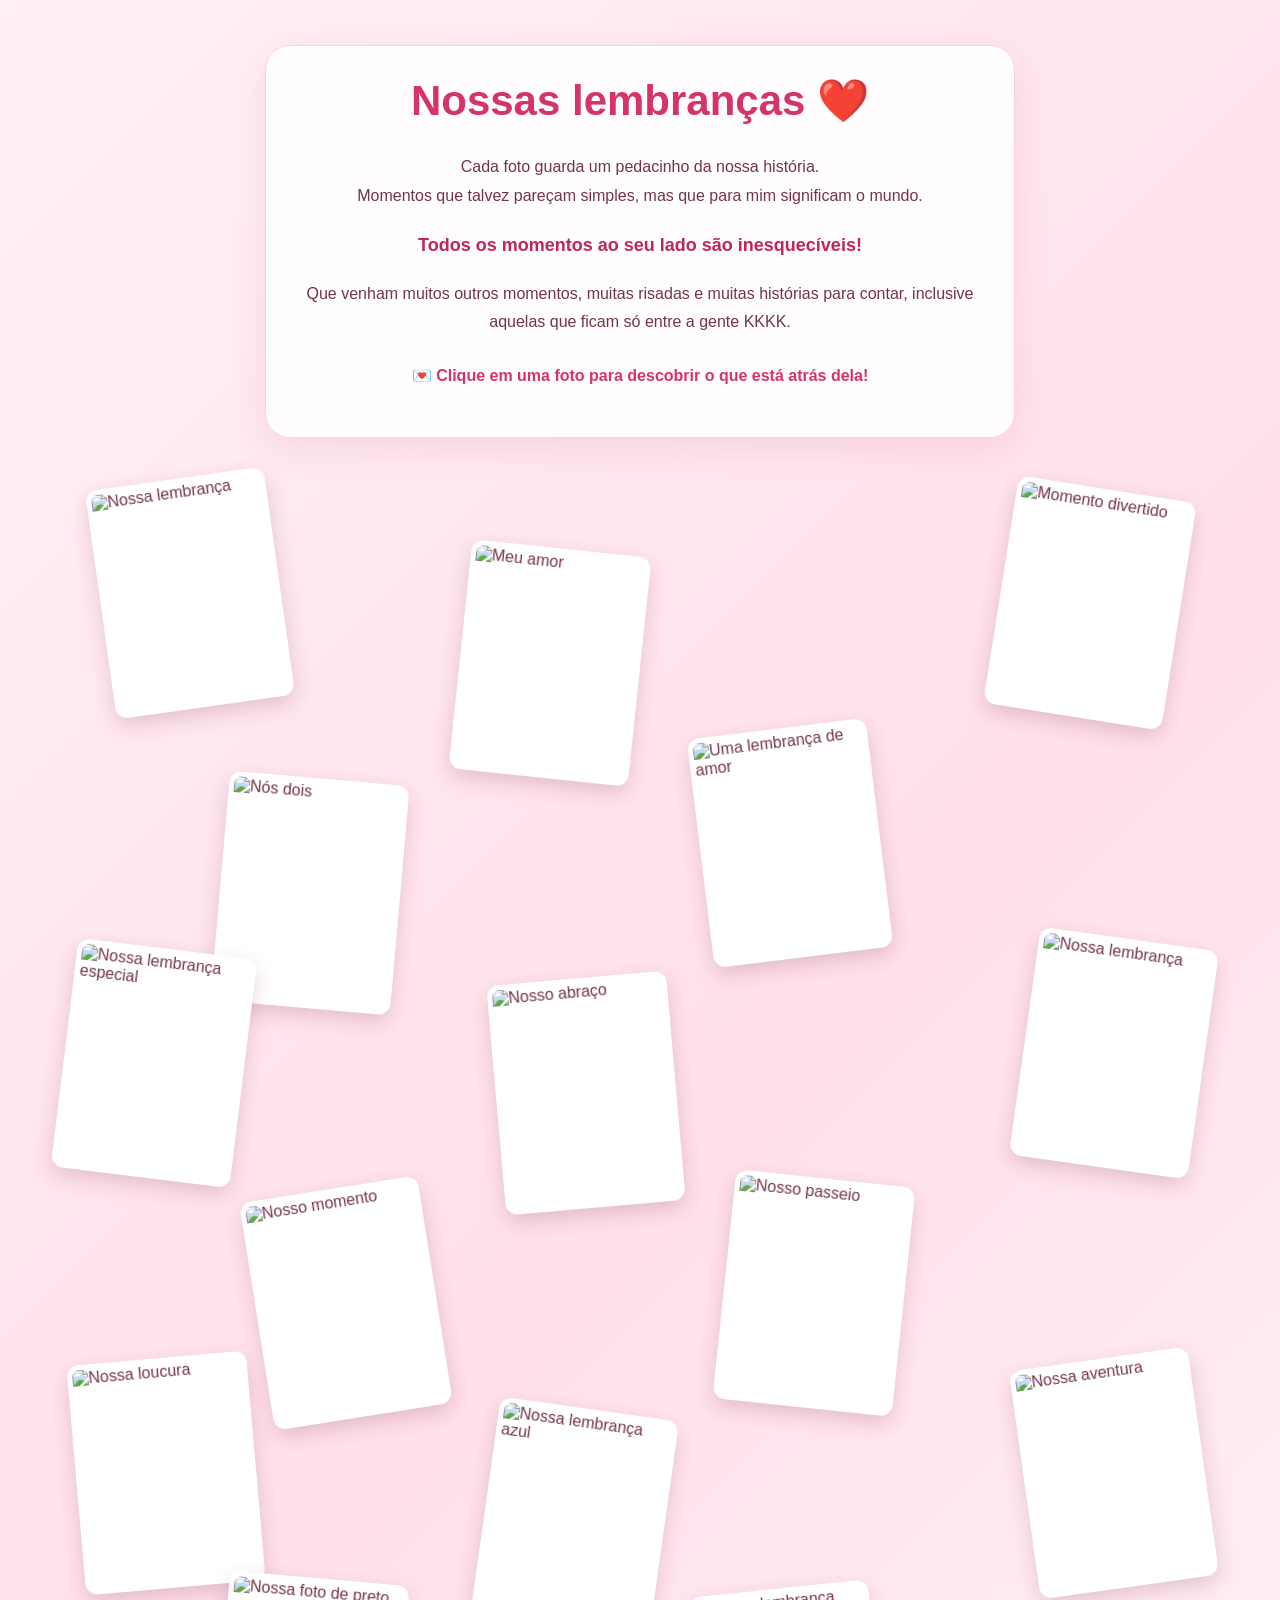
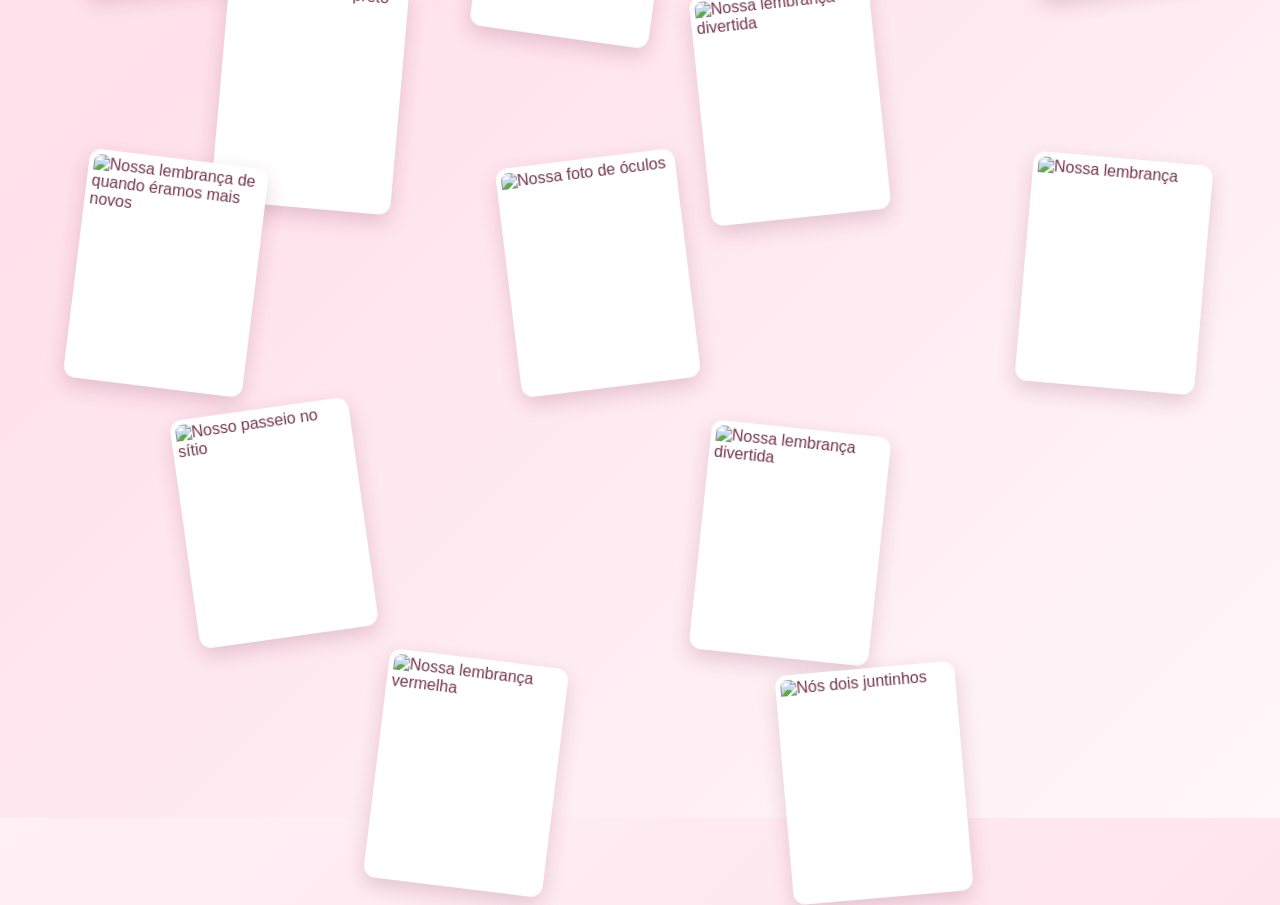
==== fotos.html @ 97cca9d7 "Add files via upload" ====
<!DOCTYPE html>
<html lang="pt-BR">

<head>
    <meta charset="UTF-8">
    <meta name="viewport" content="width=device-width, initial-scale=1.0">

    <title>Nossas lembranças ❤️</title>

    <link rel="stylesheet" href="fotos.css">
    <script src="script.js" defer></script>
</head>

<body>

    <header class="card">
        <h1>Nossas lembranças ❤️</h1>

        <p>
            Cada foto guarda um pedacinho da nossa história.
            <br>
            Momentos que talvez pareçam simples,
            mas que para mim significam o mundo.
        </p>

        <h4>Todos os momentos ao seu lado são inesquecíveis!</h4>

        <p>
            Que venham muitos outros momentos,
            muitas risadas e muitas histórias para contar,
            inclusive aquelas que ficam só entre a gente KKKK.
        </p>

        <p class="instrucao">
            💌 Clique em uma foto para descobrir o que está atrás dela!
        </p>
    </header>

    <main class="galeria">

        <div class="foto-card foto1">
            <div class="foto-card-interno">
                <div class="foto-frente">
                    <img src="img/mkesa.png" alt="Nossa lembrança">
                </div>
                <div class="foto-verso">
                    <span class="coracao"></span>
                    <h3>Nossos momentos</h3>
                    <p>Cada rolê no shopping ou na calçada são especiais!</p>
                    <small>Toque para voltar ↩</small>
                </div>
            </div>
        </div>

        <div class="foto-card foto2">
            <div class="foto-card-interno">
                <div class="foto-frente">
                    <img src="img/meuamorzão.png" alt="Meu amor">
                </div>
                <div class="foto-verso">
                    <span class="coracao"></span>
                    <h3>LEMBRA DESSE DIA MOR??</h3>
                    <p>lembro da gente se lambusando com o sorvete do mequi kkk</p>
                    <small>Toque para voltar ↩</small>
                </div>
            </div>
        </div>

        <div class="foto-card foto3">
            <div class="foto-card-interno">
                <div class="foto-frente">
                    <img src="img/Guloso.png" alt="Momento divertido">
                </div>
                <div class="foto-verso">
                    <span class="coracao"></span>
                    <h3>Nossos beijinhos</h3>
                    <p>Pra mim cada beijo seu vale mais que ouro, eu te amo tantooo!</p>
                    <small>Toque para voltar ↩</small>
                </div>
            </div>
        </div>

        <div class="foto-card foto4">
            <div class="foto-card-interno">
                <div class="foto-frente">
                    <img src="img/casal.png" alt="Nós dois">
                </div>
                <div class="foto-verso">
                    <span class="coracao"></span>
                    <h3>Zé do hamburguer, seus 18</h3>
                    <p>Seu primeiro ainiversario namorando, vamos comemorar muitos anos de vida ainda!</p>
                    <small>Toque para voltar ↩</small>
                </div>
            </div>
        </div>

        <div class="foto-card foto5">
            <div class="foto-card-interno">
                <div class="foto-frente">
                    <img src="img/amor.png" alt="Uma lembrança de amor">
                </div>
                <div class="foto-verso">
                    <span class="coracao"></span>
                    <h3>Minha flor</h3>
                    <p>Voce ta muito linda nessa foto se loucoooo!</p>
                    <p>Você é uma das partes mais lindas da minha história. Obrigado por existir!</p>
                    <small>Toque para voltar ↩</small>
                </div>
            </div>
        </div>

        <div class="foto-card foto6">
            <div class="foto-card-interno">
                <div class="foto-frente">
                    <img src="img/spevc.png" alt="Nossa lembrança especial">
                </div>
                <div class="foto-verso">
                    <span class="coracao">spfc</span>
                    <h3>Primeira vez no Morumbi</h3>
                    <p>Nossa história começou com uma mensagem depois do amasso do nosso São Paulo no CUrinthians. E te levar ao Morumbi, meu amor, com certeza vai ser uma das melhores memórias da minha vida!</p>
                    <small>Toque para voltar ↩</small>
                </div>
            </div>
        </div>

        <div class="foto-card foto7">
            <div class="foto-card-interno">
                <div class="foto-frente">
                    <img src="img/abraço.jpg" alt="Nosso abraço">
                </div>
                <div class="foto-verso">
                    <span class="coracao"></span>
                    <h3>Meu lugar</h3>
                    <p>Meu lugar favorito é pertinho de você, onde tudo parece ficar bem.</p>
                    <small>Toque para voltar ↩</small>
                </div>
            </div>
        </div>

        <div class="foto-card foto8">
            <div class="foto-card-interno">
                <div class="foto-frente">
                    <img src="img/laranja.jpg" alt="Nossa lembrança">
                </div>
                <div class="foto-verso">
                    <span class="coracao"></span>
                    <h3>Nossa história</h3>
                    <p>Cada capítulo ao seu lado me dá vontade de descobrir o próximo.</p>
                    <small>Toque para voltar ↩</small>
                </div>
            </div>
        </div>

        <div class="foto-card foto9">
            <div class="foto-card-interno">
                <div class="foto-frente">
                    <img src="img/sol.jpg" alt="Nosso momento">
                </div>
                <div class="foto-verso">
                    <span class="coracao"></span>
                    <h3>Minha luz</h3>
                    <p>Você ilumina meus dias de um jeito que nem consigo explicar.</p>
                    <small>Toque para voltar ↩</small>
                </div>
            </div>
        </div>

        <div class="foto-card foto10">
            <div class="foto-card-interno">
                <div class="foto-frente">
                    <img src="img/renner.jpg" alt="Nosso passeio">
                </div>
                <div class="foto-verso">
                    <span class="coracao"></span>
                    <h3>Até nos passeios</h3>
                    <p>Não importa onde estamos. O que faz tudo especial é estar com você.</p>
                    <small>Toque para voltar ↩</small>
                </div>
            </div>
        </div>

        <div class="foto-card foto11">
            <div class="foto-card-interno">
                <div class="foto-frente">
                    <img src="img/loucura.jpg" alt="Nossa loucura">
                </div>
                <div class="foto-verso">
                    <span class="coracao">🤪</span>
                    <h3>Somos loucos né? </h3>
                    <p>Que nunca faltem nossas brincadeiras, nossas risadas e nossas loucuras!</p>
                    <small>Toque para voltar ↩</small>
                </div>
            </div>
        </div>

        <div class="foto-card foto12">
            <div class="foto-card-interno">
                <div class="foto-frente">
                    <img src="img/azul.jpg" alt="Nossa lembrança azul">
                </div>
                <div class="foto-verso">
                    <span class="coracao"></span>
                    <h3>Você é especial</h3>
                    <p>amor, to escrevndo essas coisas e lembrando de cada dia, eu te amo demais, amo os dias que eu faltava na escola pra ir no culto adorar a Deus com vc </p>
                    <small>Toque para voltar ↩</small>
                </div>
            </div>
        </div>

        <div class="foto-card foto13">
            <div class="foto-card-interno">
                <div class="foto-frente">
                    <img src="img/cavalo.jpg" alt="Nossa aventura">
                </div>
                <div class="foto-verso">
                    <span class="coracao"></span>
                    <h3>Nossas aventuras</h3>
                    <p>Quero colecionar muitas aventuras, viagens e histórias com você.</p>
                    <small>Toque para voltar ↩</small>
                </div>
            </div>
        </div>

        <div class="foto-card foto14">
            <div class="foto-card-interno">
                <div class="foto-frente">
                    <img src="img/depreto.jpg" alt="Nossa foto de preto">
                </div>
                <div class="foto-verso">
                    <span class="coracao"></span>
                    <h3>Voce é poderosa</h3>
                    <p>Nesse domingo aqui voce tava muito linda, tava poderosa, como sempre né; e eu vou comer sempre kkkkkk</p>
                    <small>Toque para voltar ↩</small>
                </div>
            </div>
        </div>

        <div class="foto-card foto16">
            <div class="foto-card-interno">
                <div class="foto-frente">
                    <img src="img/homemaranha.jpg" alt="Nossa lembrança divertida">
                </div>
                <div class="foto-verso">
                    <span class="coracao">🕷️</span>
                    <h3>Minha heroína gostosa</h3>
                    <p>Cineminha com vc, por mais momentos de cinema juntinhos!</p>
                    <small>Toque para voltar ↩</small>
                </div>
            </div>
        </div>

        <div class="foto-card foto17">
            <div class="foto-card-interno">
                <div class="foto-frente">
                    <img src="img/novinhos.jpg" alt="Nossa lembrança de quando éramos mais novos">
                </div>
                <div class="foto-verso">
                    <span class="coracao"></span>
                    <h3>Nossa caminhada</h3>
                    <p>Olha como a gente era ano passado be. Que a gente cresça junto, aprenda junto e continue escolhendo um ao outro.</p>
                    <small>Toque para voltar ↩</small>
                </div>
            </div>
        </div>

        <div class="foto-card foto18">
            <div class="foto-card-interno">
                <div class="foto-frente">
                    <img src="img/oculos.jpg" alt="Nossa foto de óculos">
                </div>
                <div class="foto-verso">
                    <span class="coracao"></span>
                    <h3>Minha linda</h3>
                    <p>Voce consegue melhorar o meu dia independente do dia!</p>
                    <small>Toque para voltar ↩</small>
                </div>
            </div>
        </div>

        <div class="foto-card foto19">
            <div class="foto-card-interno">
                <div class="foto-frente">
                    <img src="img/seguros.jpg" alt="Nossa lembrança">
                </div>
                <div class="foto-verso">
                    <span class="coracao"></span>
                    <h3>Seu abraço</h3>
                    <p>Quero que você sempre se sinta amada, respeitada e valorizada comigo.</p>
                    <small>Toque para voltar ↩</small>
                </div>
            </div>
        </div>

        <div class="foto-card foto20">
            <div class="foto-card-interno">
                <div class="foto-frente">
                    <img src="img/sitiozin.jpg" alt="Nosso passeio no sítio">
                </div>
                <div class="foto-verso">
                    <span class="coracao"></span>
                    <h3>Outro dia no sitio</h3>
                    <p>Nesse dia aqui eu estava começando a sair com sua familia, mesmo sem eles aceitar o nosso namoro, eu ja me sentia parte da familia.</p>
                    <small>Toque para voltar ↩</small>
                </div>
            </div>
        </div>

        <div class="foto-card foto22">
            <div class="foto-card-interno">
                <div class="foto-frente">
                    <img src="img/zaroi.jpg" alt="Nossa lembrança divertida">
                </div>
                <div class="foto-verso">
                    <span class="coracao"></span>
                    <h3>Só a gente entende</h3>
                    <p>Tem coisas que só nós dois entendemos, e eu amo isso na nossa história KKKK.</p>
                    <small>Toque para voltar ↩</small>
                </div>
            </div>
        </div>

        <div class="foto-card foto23">
            <div class="foto-card-interno">
                <div class="foto-frente">
                    <img src="img/vermelho.jpg" alt="Nossa lembrança vermelha">
                </div>
                <div class="foto-verso">
                    <span class="coracao"></span>
                    <h3>Meu coração</h3>
                    <p>Você conquistou um espaço no meu coração que é só seu! E repara bem como voce é maravilhosa de vermelho.</p>
                    <small>Toque para voltar ↩</small>
                </div>
            </div>
        </div>

        <div class="foto-card foto24">
            <div class="foto-card-interno">
                <div class="foto-frente">
                    <img src="img/lindinhos.jpg" alt="Nós dois juntinhos">
                </div>
                <div class="foto-verso">
                    <span class="coracao"></span>
                    <h3>Eu te escolheria</h3>
                    <p>Hoje, amanhã e em cada novo capítulo da nossa história</p>
                    <p> OLHA NOS DOIS VOLTANDO DA FACULDADE,a Sara do passado ta orgulhosa da mulher que vc se tornou. E o Miqueias eu nem preciso falar, né?</p>
                    <small>Toque para voltar ↩</small>
                </div>
            </div>
        </div>

    </main>

    <footer>
   

</body>
</html>
---- fotos.css ----
/* =========================================
   CONFIGURAÇÕES GERAIS
========================================= */

* {
    box-sizing: border-box;
}

body {
    margin: 0;
    min-height: 100vh;
    font-family: "Segoe UI", Arial, sans-serif;
    color: #74334d;
    background: linear-gradient(135deg, #fff0f5, #ffe0eb, #fff7fa);
    overflow-x: hidden;
}

/* =========================================
   CABEÇALHO ROMÂNTICO
========================================= */

.card {
    position: relative;
    z-index: 5;
    width: min(90%, 750px);
    margin: 45px auto 20px;
    padding: 30px 25px;
    text-align: center;
    background: rgba(255, 255, 255, 0.9);
    border: 1px solid #ffd0df;
    border-radius: 25px;
    box-shadow: 0 10px 35px rgba(177, 70, 112, 0.12);
}

.card h1 {
    margin-top: 0;
    color: #d6336c;
    font-size: clamp(28px, 5vw, 42px);
}

.card p {
    line-height: 1.8;
    font-size: 16px;
}

.card h4 {
    color: #c2255c;
    font-size: 18px;
}

.instrucao {
    margin-top: 25px;
    font-weight: bold;
    color: #d6336c;
}

/* =========================================
   GALERIA DE FOTOS ESPALHADAS
========================================= */

.galeria {
    position: relative;
    width: min(100%, 1200px);
    height: 1450px;
    margin: 20px auto 0;
}

/* Cartão que permite virar a foto */

.foto-card {
    position: absolute;
    width: 180px;
    height: 230px;
    perspective: 1000px;
    cursor: pointer;
    -webkit-tap-highlight-color: transparent;
}

.foto-card-interno {
    position: relative;
    width: 100%;
    height: 100%;
    transform-style: preserve-3d;
    -webkit-transform-style: preserve-3d;
    transition: transform 0.8s cubic-bezier(0.2, 0.7, 0.3, 1);
}

.foto-card.virada .foto-card-interno {
    transform: rotateY(180deg);
}

/* Frente e verso */

.foto-frente,
.foto-verso {
    position: absolute;
    inset: 0;
    width: 100%;
    height: 100%;
    overflow: hidden;
    border: 5px solid #fff;
    border-radius: 12px;
    box-shadow: 0 8px 20px rgba(124, 42, 77, 0.2);
    backface-visibility: hidden;
    -webkit-backface-visibility: hidden;
}

.foto-frente {
    background: #fff;
}

.foto-frente img {
    display: block;
    width: 100%;
    height: 100%;
    object-fit: cover;
}

.foto-verso {
    display: flex;
    flex-direction: column;
    align-items: center;
    justify-content: center;
    padding: 15px;
    text-align: center;
    color: #9e2450;
    background: linear-gradient(145deg, #fff0f5, #ffc4d6);
    transform: rotateY(180deg);
}

.foto-verso .coracao {
    font-size: 27px;
    margin-bottom: 5px;
}

.foto-verso h3 {
    margin: 5px 0 10px;
    font-size: 18px;
    color: #c2255c;
}

.foto-verso p {
    margin: 0;
    font-size: 13px;
    line-height: 1.5;
}

.foto-verso small {
    margin-top: 12px;
    font-size: 10px;
    opacity: 0.8;
}

/* Efeito ao passar o mouse */

.foto-card:not(.virada):hover {
    z-index: 20;
}

.foto-card:not(.virada):hover .foto-card-interno {
    transform: scale(1.05) rotate(-2deg);
}

.foto-card.virada:hover .foto-card-interno {
    transform: rotateY(180deg) scale(1.03);
}

/* =========================================
   POSIÇÃO DE CADA FOTO
========================================= */

.foto1  { top: 20px;   left: 5%;   transform: rotate(-8deg); }
.foto2  { top: 90px;   left: 35%;  transform: rotate(6deg); }
.foto3  { top: 30px;   right: 5%;  transform: rotate(9deg); }
.foto4  { top: 320px;  left: 15%;  transform: rotate(5deg); }
.foto5  { top: 270px;  left: 55%;  transform: rotate(-7deg); }
.foto6  { top: 490px;  left: 2%;   transform: rotate(7deg); }
.foto7  { top: 520px;  left: 38%;  transform: rotate(-5deg); }
.foto8  { top: 480px;  right: 3%;  transform: rotate(8deg); }
.foto9  { top: 730px;  left: 18%;  transform: rotate(-9deg); }
.foto10 { top: 720px;  left: 57%;  transform: rotate(6deg); }
.foto11 { top: 900px;  left: 3%;   transform: rotate(-5deg); }
.foto12 { top: 950px;  left: 37%;  transform: rotate(8deg); }
.foto13 { top: 900px;  right: 3%;  transform: rotate(-8deg); }
.foto14 { top: 1120px; left: 15%;  transform: rotate(5deg); }
.foto16 { top: 1130px; left: 55%;  transform: rotate(-6deg); }
.foto17 { top: 1300px; left: 3%;   transform: rotate(7deg); }
.foto18 { top: 1300px; left: 39%;  transform: rotate(-7deg); }
.foto19 { top: 1300px; right: 3%; transform: rotate(5deg); }
.foto20 { top: 1550px; left: 12%;  transform: rotate(-8deg); }
.foto22 { top: 1570px; left: 55%;  transform: rotate(6deg); }
.foto23 { top: 1800px; left: 28%;  transform: rotate(7deg); }
.foto24 { top: 1810px; left: 62%;  transform: rotate(-5deg); }

/* =========================================
   RODAPÉ
========================================= */

footer {
    position: relative;
    z-index: 2;
    margin-top: 450px;
    padding: 30px 15px;
    text-align: center;
    line-height: 1.8;
    color: #b52b60;
}

/* =========================================
   RESPONSIVIDADE PARA CELULAR
========================================= */

@media (max-width: 650px) {

    .card {
        margin-top: 20px;
        padding: 25px 18px;
    }

    .card p {
        font-size: 14px;
    }

    .galeria {
        height: 2050px;
    }

    .foto-card {
        width: 135px;
        height: 175px;
    }

    .foto-verso {
        padding: 9px;
    }

    .foto-verso .coracao {
        font-size: 21px;
    }

    .foto-verso h3 {
        font-size: 14px;
        margin-bottom: 6px;
    }

    .foto-verso p {
        font-size: 10px;
        line-height: 1.35;
    }

    .foto-verso small {
        margin-top: 7px;
        font-size: 9px;
    }

    .foto1  { top: 20px;   left: 5%; }
    .foto2  { top: 100px;  right: 5%; left: auto; }
    .foto3  { top: 250px;  left: 8%; }
    .foto4  { top: 330px;  right: 5%; left: auto; }
    .foto5  { top: 480px;  left: 5%; }
    .foto6  { top: 560px;  right: 5%; left: auto; }
    .foto7  { top: 710px;  left: 8%; }
    .foto8  { top: 790px;  right: 5%; left: auto; }
    .foto9  { top: 940px;  left: 5%; }
    .foto10 { top: 1020px; right: 5%; left: auto; }
    .foto11 { top: 1170px; left: 8%; }
    .foto12 { top: 1250px; right: 5%; left: auto; }
    .foto13 { top: 1400px; left: 5%; }
    .foto14 { top: 1480px; right: 5%; left: auto; }
    .foto16 { top: 1630px; left: 8%; }
    .foto17 { top: 1710px; right: 5%; left: auto; }
    .foto18 { top: 1860px; left: 5%; }
    .foto19 { top: 1940px; right: 5%; left: auto; }

    .foto20,
    .foto22,
    .foto23,
    .foto24 {
        position: relative;
        top: auto;
        right: auto;
        left: auto;
        display: inline-block;
        margin: 12px 5px;
        vertical-align: top;
    }

    .galeria {
        height: auto;
        padding-bottom: 20px;
        text-align: center;
    }

    footer {
        margin-top: 20px;
    }
}

@media (prefers-reduced-motion: reduce) {
    .foto-card-interno {
        transition-duration: 0.01ms;
    }
}
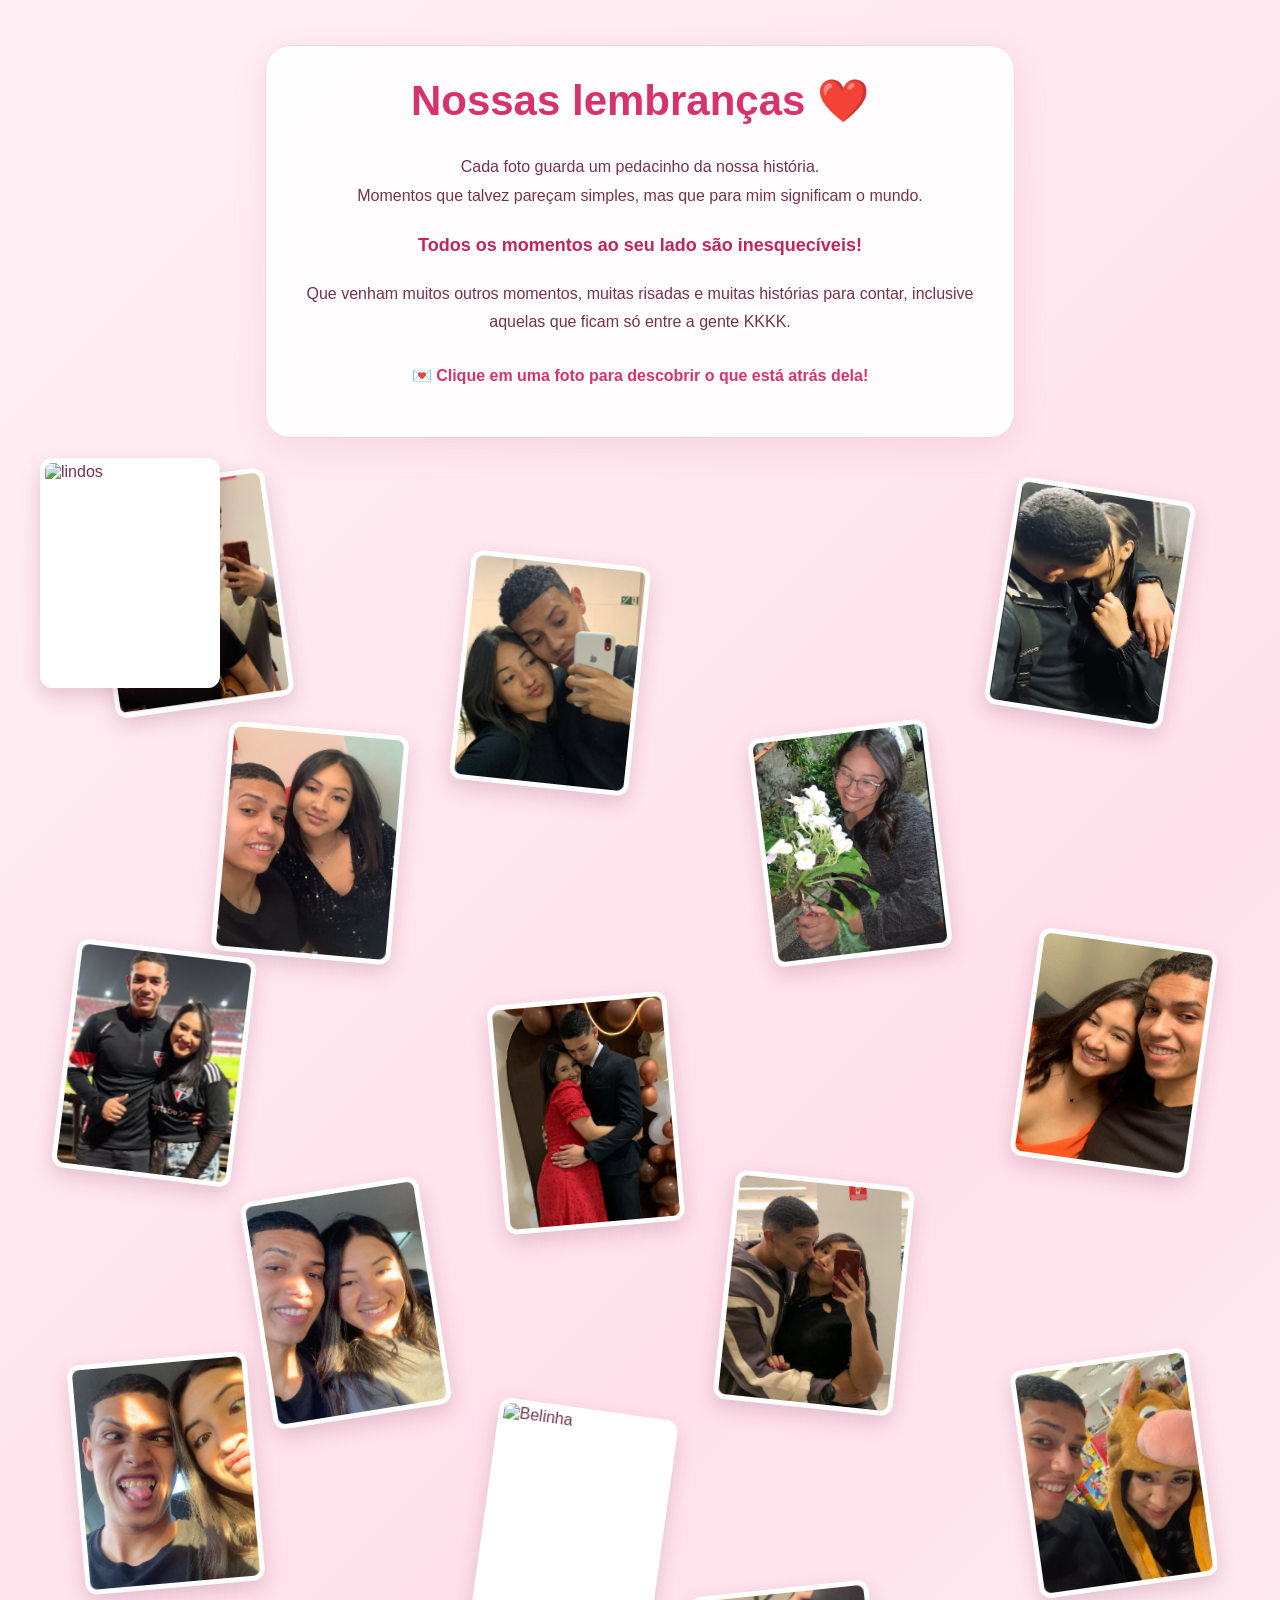
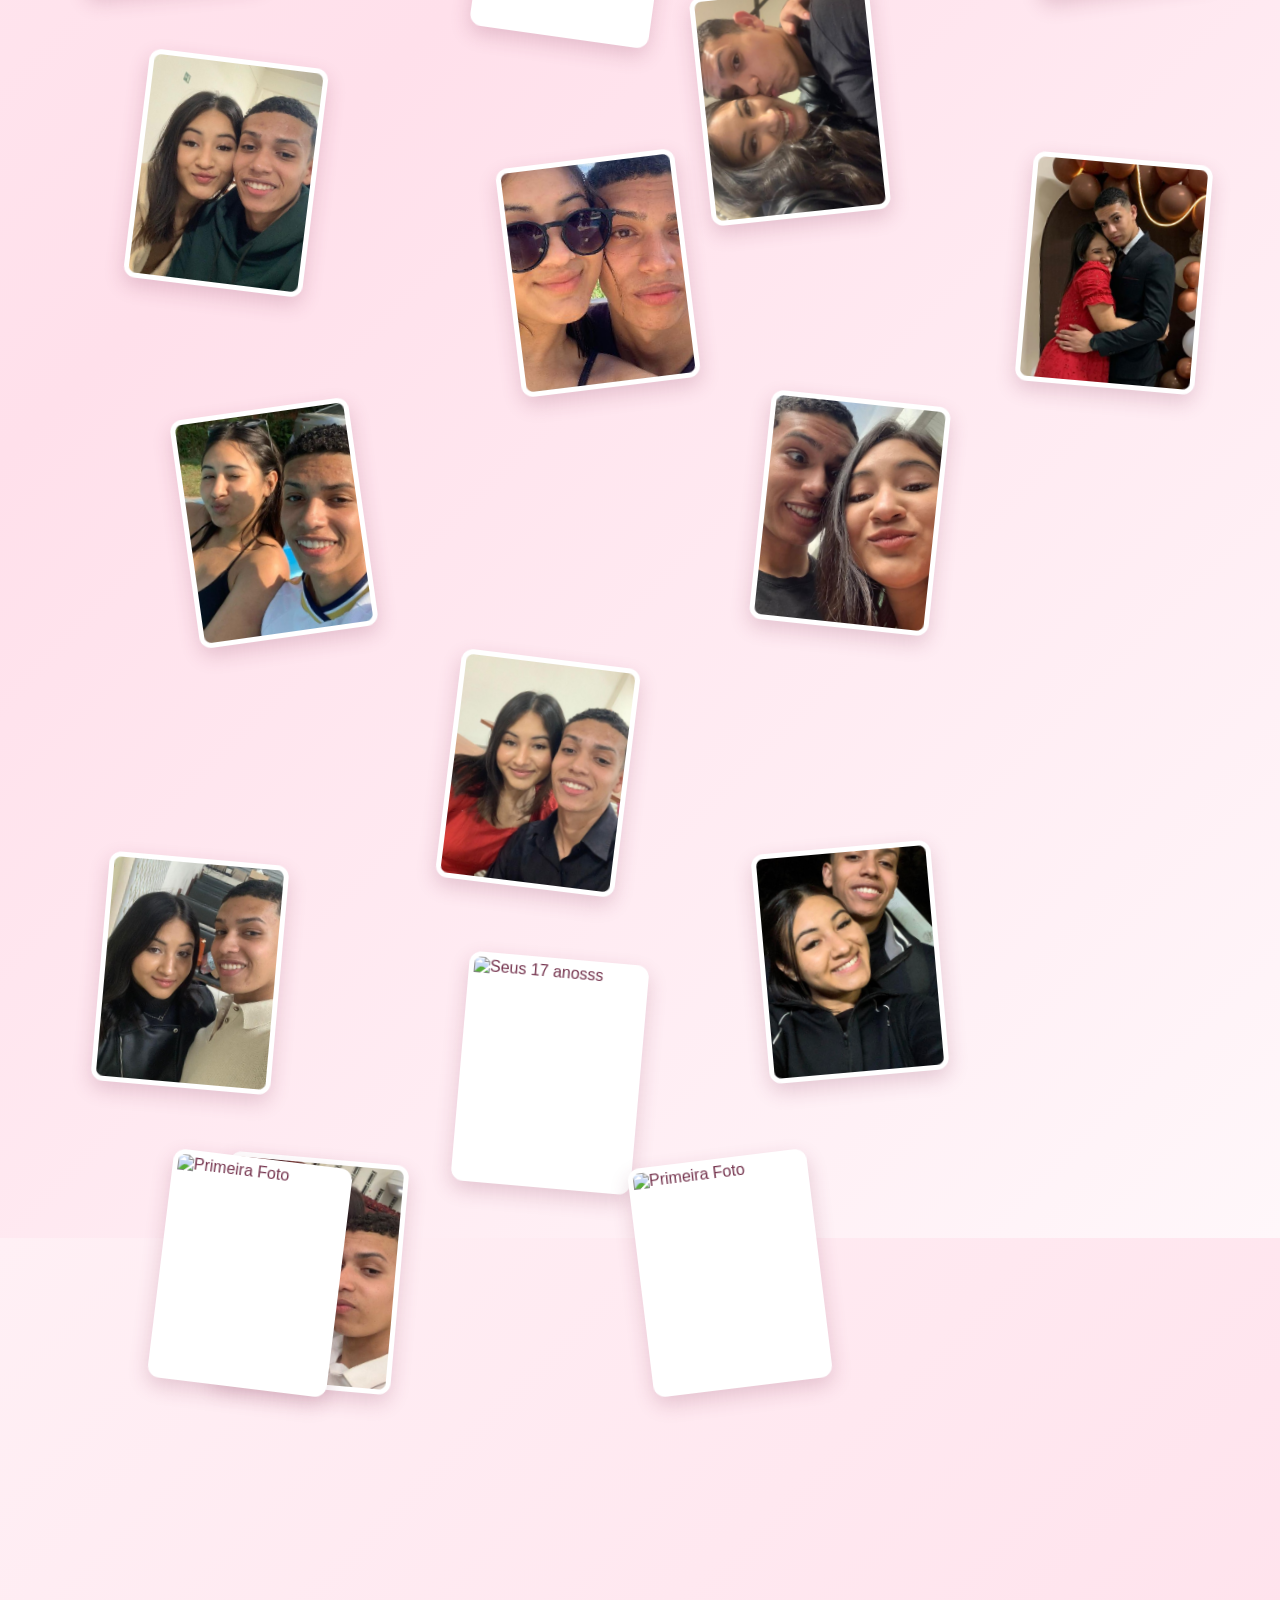
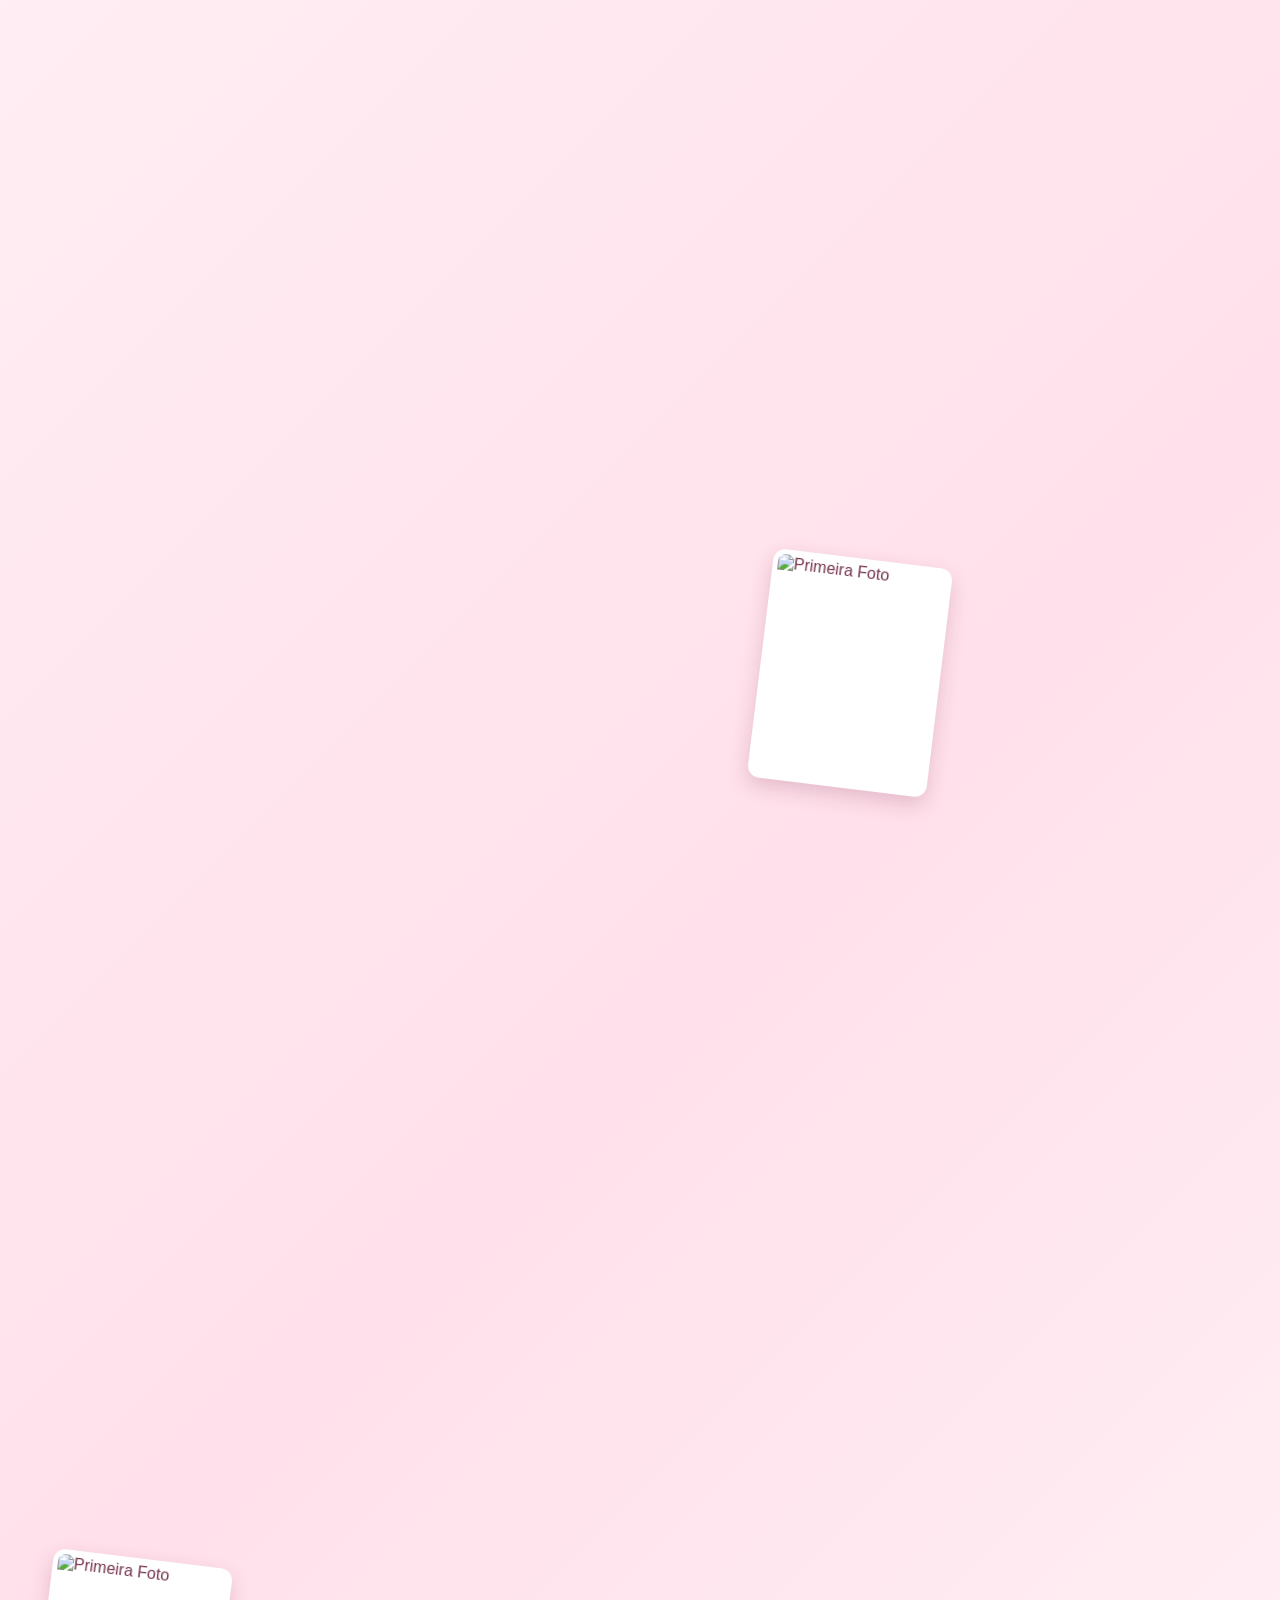
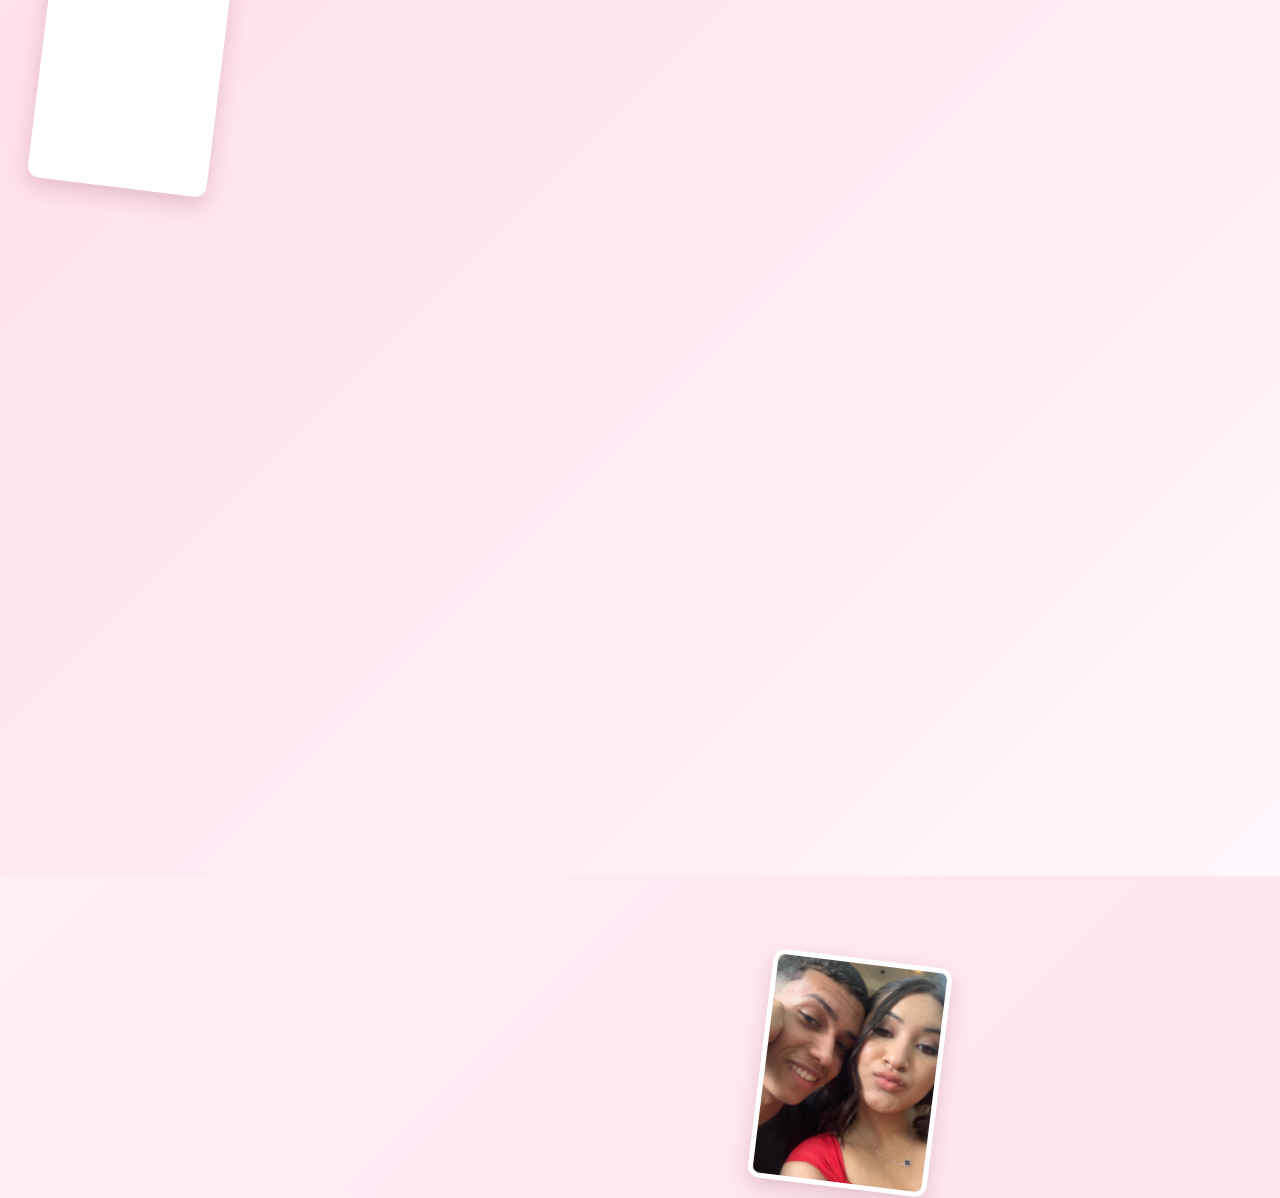
==== commit 39c15d5b: "Add files via upload" ====
--- a/fotos.html
+++ b/fotos.html
@@ -39,6 +39,8 @@
 
     <main class="galeria">
 
+          
+       
         <div class="foto-card foto1">
             <div class="foto-card-interno">
                 <div class="foto-frente">
@@ -349,6 +351,122 @@
             </div>
         </div>
 
+
+   <div class="foto-card foto25">
+            <div class="foto-card-interno">
+                <div class="foto-frente">
+                    <img src="img/presente.png" alt="Seus 17 anosss">
+                </div>
+                <div class="foto-verso">
+                    <span class="coracao"></span>
+                    <h3>Presente dos seus 17 anos </h3>
+                    <p>Primeira vez que eu me preocupei em dar presente pra alguem, tentei fazer algo especial, pra pessoa que estava se tornando especial pra mim!</p>
+                    <small>Toque para voltar ↩</small>
+                </div>
+            </div>
+        </div>
+
+        <div class="foto-card foto26">
+            <div class="foto-card-interno">
+                <div class="foto-frente">
+                    <img src="img/belinha.png" alt="Belinha">
+                </div>
+                <div class="foto-verso">
+                    <span class="coracao"></span>
+                    <h3>Belinha </h3>
+                    <p>Dia 14/10/2024, dia do nosso primeiro selinho e aniversario da belinha! </p>
+                    <small>Toque para voltar ↩</small>
+                </div>
+            </div>
+        </div>
+
+             <div class="foto-card foto27">
+            <div class="foto-card-interno">
+                <div class="foto-frente">
+                    <img src="img/PRIMEIRAFOTO.png" alt="Primeira Foto">
+                </div>
+                <div class="foto-verso">
+                    <span class="coracao"></span>
+                    <h3>Nossa primeira foto</h3>
+                    <p>Nesse dia eu estava tão feliz, primeira vez que conversamos pessoalmente, teve foto. Mal sabíamos a história linda que estávamos prestes a construir juntos. ❤️ </p>
+                    <small>Toque para voltar ↩</small>
+                </div>
+            </div>
+        </div>
+
+
+            <div class="foto-card foto28">
+            <div class="foto-card-interno">
+                <div class="foto-frente">
+                    <img src="img/prto.png" alt="Primeira Foto">
+                </div>
+                <div class="foto-verso">
+                    <span class="coracao"></span>
+                    <h3>Nossos encontros </h3>
+                    <p>Começamos assim, se encontrando na igreja depois da escola e do trampo. </p>
+                    <small>Toque para voltar ↩</small>
+                </div>
+            </div>
+        </div>
+
+        <div class="foto-card foto29">
+            <div class="foto-card-interno">
+                <div class="foto-frente">
+                    <img src="img/sitiozinhoz.png" alt="Primeira Foto">
+                </div>
+                <div class="foto-verso">
+                    <span class="coracao"></span>
+                    <h3> Olha o casal aeee </h3>
+                    <p> Primeira vez que estavamos juntos sem ser "escondidos". </p>
+                    <small>Toque para voltar ↩</small>
+                </div>
+            </div>
+        </div>
+
+
+        <div class="foto-card foto30">
+            <div class="foto-card-interno">
+                <div class="foto-frente">
+                    <img src="img/sorvetinho.png" alt="Primeira Foto">
+                </div>
+                <div class="foto-verso">
+                    <span class="coracao"></span>
+                    <h3> Que tal um sorvete?</h3>
+                    <p> Foi isso que eu disse pra vc esse dia, estava tão feliz por pagar um sorve simples pra voce KKKKK </p>
+                    <small>Toque para voltar ↩</small>
+                </div>
+            </div>
+        </div>
+
+        <div class="foto-card foto31">
+            <div class="foto-card-interno">
+                <div class="foto-frente">
+                    <img src="img/formatura.jpg" alt="Formatura ">
+                </div>
+                <div class="foto-verso">
+                    <span class="coracao"></span>
+                    <h3> Sua formatura</h3>
+                    <p> Por mais diplomas juntoooos!</p>
+                    <small>Toque para voltar ↩</small>
+                </div>
+                </div>
+           </div> 
+
+             <div class="foto-card foto32">
+            <div class="foto-card-interno">
+                <div class="foto-frente">
+                    <img src="img/Casalcasal.png" alt=" lindos ">
+                </div>
+                <div class="foto-verso">
+                    <span class="coracao"></span>
+                    <h3> Somos Lindos </h3>
+                    <p> Não vejo a hora de cassar com vccc</p>
+                    <small>Toque para voltar ↩</small>
+                </div>
+            </div>
+        </div>
+
+    
     </main>
 
     <footer>
--- a/fotos.css
+++ b/fotos.css
@@ -56,17 +56,15 @@
 }
 
 /* =========================================
-   GALERIA DE FOTOS ESPALHADAS
+   GALERIA - COMPUTADOR
 ========================================= */
 
 .galeria {
     position: relative;
     width: min(100%, 1200px);
-    height: 1450px;
+    height: 2300px;
     margin: 20px auto 0;
 }
-
-/* Cartão que permite virar a foto */
 
 .foto-card {
     position: absolute;
@@ -90,7 +88,9 @@
     transform: rotateY(180deg);
 }
 
-/* Frente e verso */
+/* =========================================
+   FRENTE E VERSO DOS CARTÕES
+========================================= */
 
 .foto-frente,
 .foto-verso {
@@ -127,6 +127,7 @@
     color: #9e2450;
     background: linear-gradient(145deg, #fff0f5, #ffc4d6);
     transform: rotateY(180deg);
+    overflow-wrap: anywhere;
 }
 
 .foto-verso .coracao {
@@ -141,7 +142,7 @@
 }
 
 .foto-verso p {
-    margin: 0;
+    margin: 0 0 5px;
     font-size: 13px;
     line-height: 1.5;
 }
@@ -152,7 +153,9 @@
     opacity: 0.8;
 }
 
-/* Efeito ao passar o mouse */
+/* =========================================
+   EFEITOS NO COMPUTADOR
+========================================= */
 
 .foto-card:not(.virada):hover {
     z-index: 20;
@@ -167,32 +170,38 @@
 }
 
 /* =========================================
-   POSIÇÃO DE CADA FOTO
+   POSIÇÃO DAS FOTOS - COMPUTADOR
 ========================================= */
 
 .foto1  { top: 20px;   left: 5%;   transform: rotate(-8deg); }
-.foto2  { top: 90px;   left: 35%;  transform: rotate(6deg); }
+.foto2  { top: 100px;  left: 35%;  transform: rotate(6deg); }
 .foto3  { top: 30px;   right: 5%;  transform: rotate(9deg); }
-.foto4  { top: 320px;  left: 15%;  transform: rotate(5deg); }
-.foto5  { top: 270px;  left: 55%;  transform: rotate(-7deg); }
+.foto4  { top: 270px;  left: 15%;  transform: rotate(5deg); }
+.foto5  { top: 270px;  left: 60%;  transform: rotate(-7deg); }
 .foto6  { top: 490px;  left: 2%;   transform: rotate(7deg); }
-.foto7  { top: 520px;  left: 38%;  transform: rotate(-5deg); }
+.foto7  { top: 540px;  left: 38%;  transform: rotate(-5deg); }
 .foto8  { top: 480px;  right: 3%;  transform: rotate(8deg); }
 .foto9  { top: 730px;  left: 18%;  transform: rotate(-9deg); }
 .foto10 { top: 720px;  left: 57%;  transform: rotate(6deg); }
 .foto11 { top: 900px;  left: 3%;   transform: rotate(-5deg); }
-.foto12 { top: 950px;  left: 37%;  transform: rotate(8deg); }
+.foto12 { top: 2300px; left: 15%;  transform: rotate(5deg);}
 .foto13 { top: 900px;  right: 3%;  transform: rotate(-8deg); }
-.foto14 { top: 1120px; left: 15%;  transform: rotate(5deg); }
+.foto14 { top: 2000px; left: 5%;   transform: rotate(5deg); }
 .foto16 { top: 1130px; left: 55%;  transform: rotate(-6deg); }
-.foto17 { top: 1300px; left: 3%;   transform: rotate(7deg); }
+.foto17 { top: 1200px; left: 8%;   transform: rotate(7deg); }
 .foto18 { top: 1300px; left: 39%;  transform: rotate(-7deg); }
 .foto19 { top: 1300px; right: 3%; transform: rotate(5deg); }
 .foto20 { top: 1550px; left: 12%;  transform: rotate(-8deg); }
-.foto22 { top: 1570px; left: 55%;  transform: rotate(6deg); }
-.foto23 { top: 1800px; left: 28%;  transform: rotate(7deg); }
-.foto24 { top: 1810px; left: 62%;  transform: rotate(-5deg); }
-
+.foto22 { top: 1540px; left: 60%;  transform: rotate(6deg); }
+.foto23 { top: 1800px; left: 34%;  transform: rotate(7deg); }
+.foto24 { top: 1989px; left: 60%;  transform: rotate(-5deg); }
+.foto25 { top: 2100px; left: 35%;  transform: rotate(5deg); }
+.foto26 { top: 950px;  left: 37%;  transform: rotate(8deg);  }
+.foto27 { top: 2300px;  left: 50%;  transform: rotate(-7deg);  }
+.foto28 { top: 2300px;  left: 10%;  transform: rotate(7deg);  }
+.foto29 { top: 3300px;  left: 60%;  transform: rotate(7deg);  }
+.foto30 { top: 4300px;  left: 0%;  transform: rotate(7deg);  }
+.foto31 { top: 5300px;  left: 60%;  transform: rotate(7deg);  }
 /* =========================================
    RODAPÉ
 ========================================= */
@@ -200,7 +209,7 @@
 footer {
     position: relative;
     z-index: 2;
-    margin-top: 450px;
+    margin-top: 20px;
     padding: 30px 15px;
     text-align: center;
     line-height: 1.8;
@@ -208,45 +217,104 @@
 }
 
 /* =========================================
-   RESPONSIVIDADE PARA CELULAR
+   CELULAR E TABLET
 ========================================= */
 
 @media (max-width: 650px) {
 
+    body {
+        overflow-x: clip;
+    }
+
     .card {
-        margin-top: 20px;
-        padding: 25px 18px;
+        width: calc(100% - 28px);
+        margin: 18px auto 24px;
+        padding: 24px 16px;
+        border-radius: 20px;
+    }
+
+    .card h1 {
+        font-size: clamp(26px, 7vw, 34px);
     }
 
     .card p {
         font-size: 14px;
-    }
+        line-height: 1.7;
+    }
+
+    .card h4 {
+        font-size: 16px;
+        line-height: 1.5;
+    }
+
+    .instrucao {
+        margin-top: 20px;
+    }
+
+    /* A galeria agora cresce conforme as fotos */
 
     .galeria {
-        height: 2050px;
-    }
-
-    .foto-card {
-        width: 135px;
-        height: 175px;
-    }
-
+        display: grid;
+        grid-template-columns: repeat(2, minmax(0, 1fr));
+        gap: 24px 14px;
+        width: 100%;
+        height: auto;
+        margin: 20px auto 0;
+        padding: 12px 14px 30px;
+        align-items: start;
+    }
+
+    /* Todas as fotos seguem o fluxo da grade */
+
+    .galeria .foto-card {
+        position: relative;
+        inset: auto;
+        display: block;
+        width: 100%;
+        height: auto;
+        aspect-ratio: 180 / 230;
+        margin: 0;
+        transform: none;
+        min-width: 0;
+        perspective: 1000px;
+    }
+
+    .foto-card-interno {
+        width: 100%;
+        height: 100%;
+    }
+
+    .foto-frente,
     .foto-verso {
-        padding: 9px;
+        border-width: 4px;
+        border-radius: 10px;
+    }
+
+    .foto-frente img {
+        width: 100%;
+        height: 100%;
+        object-fit: cover;
+    }
+
+    .foto-verso {
+        padding: 8px;
     }
 
     .foto-verso .coracao {
-        font-size: 21px;
+        font-size: 20px;
+        margin-bottom: 3px;
     }
 
     .foto-verso h3 {
-        font-size: 14px;
-        margin-bottom: 6px;
+        font-size: clamp(11px, 3.2vw, 15px);
+        line-height: 1.25;
+        margin: 4px 0 7px;
     }
 
     .foto-verso p {
-        font-size: 10px;
+        font-size: clamp(9px, 2.6vw, 12px);
         line-height: 1.35;
+        margin-bottom: 4px;
     }
 
     .foto-verso small {
@@ -254,48 +322,54 @@
         font-size: 9px;
     }
 
-    .foto1  { top: 20px;   left: 5%; }
-    .foto2  { top: 100px;  right: 5%; left: auto; }
-    .foto3  { top: 250px;  left: 8%; }
-    .foto4  { top: 330px;  right: 5%; left: auto; }
-    .foto5  { top: 480px;  left: 5%; }
-    .foto6  { top: 560px;  right: 5%; left: auto; }
-    .foto7  { top: 710px;  left: 8%; }
-    .foto8  { top: 790px;  right: 5%; left: auto; }
-    .foto9  { top: 940px;  left: 5%; }
-    .foto10 { top: 1020px; right: 5%; left: auto; }
-    .foto11 { top: 1170px; left: 8%; }
-    .foto12 { top: 1250px; right: 5%; left: auto; }
-    .foto13 { top: 1400px; left: 5%; }
-    .foto14 { top: 1480px; right: 5%; left: auto; }
-    .foto16 { top: 1630px; left: 8%; }
-    .foto17 { top: 1710px; right: 5%; left: auto; }
-    .foto18 { top: 1860px; left: 5%; }
-    .foto19 { top: 1940px; right: 5%; left: auto; }
-
-    .foto20,
-    .foto22,
-    .foto23,
-    .foto24 {
-        position: relative;
-        top: auto;
-        right: auto;
-        left: auto;
-        display: inline-block;
-        margin: 12px 5px;
-        vertical-align: top;
-    }
+    /* Evita o zoom do mouse em telas sensíveis ao toque */
+
+    .foto-card:not(.virada):hover {
+        z-index: auto;
+    }
+
+    .foto-card:not(.virada):hover .foto-card-interno {
+        transform: none;
+    }
+
+    .foto-card.virada:hover .foto-card-interno {
+        transform: rotateY(180deg);
+    }
+
+    footer {
+        margin-top: 10px;
+        padding: 20px 15px;
+    }
+}
+
+/* =========================================
+   CELULARES MUITO ESTREITOS
+========================================= */
+
+@media (max-width: 360px) {
 
     .galeria {
-        height: auto;
-        padding-bottom: 20px;
-        text-align: center;
-    }
-
-    footer {
-        margin-top: 20px;
-    }
-}
+        gap: 18px 10px;
+        padding-right: 10px;
+        padding-left: 10px;
+    }
+
+    .foto-verso {
+        padding: 6px;
+    }
+
+    .foto-verso h3 {
+        font-size: 11px;
+    }
+
+    .foto-verso p {
+        font-size: 9px;
+    }
+}
+
+/* =========================================
+   ACESSIBILIDADE
+========================================= */
 
 @media (prefers-reduced-motion: reduce) {
     .foto-card-interno {
